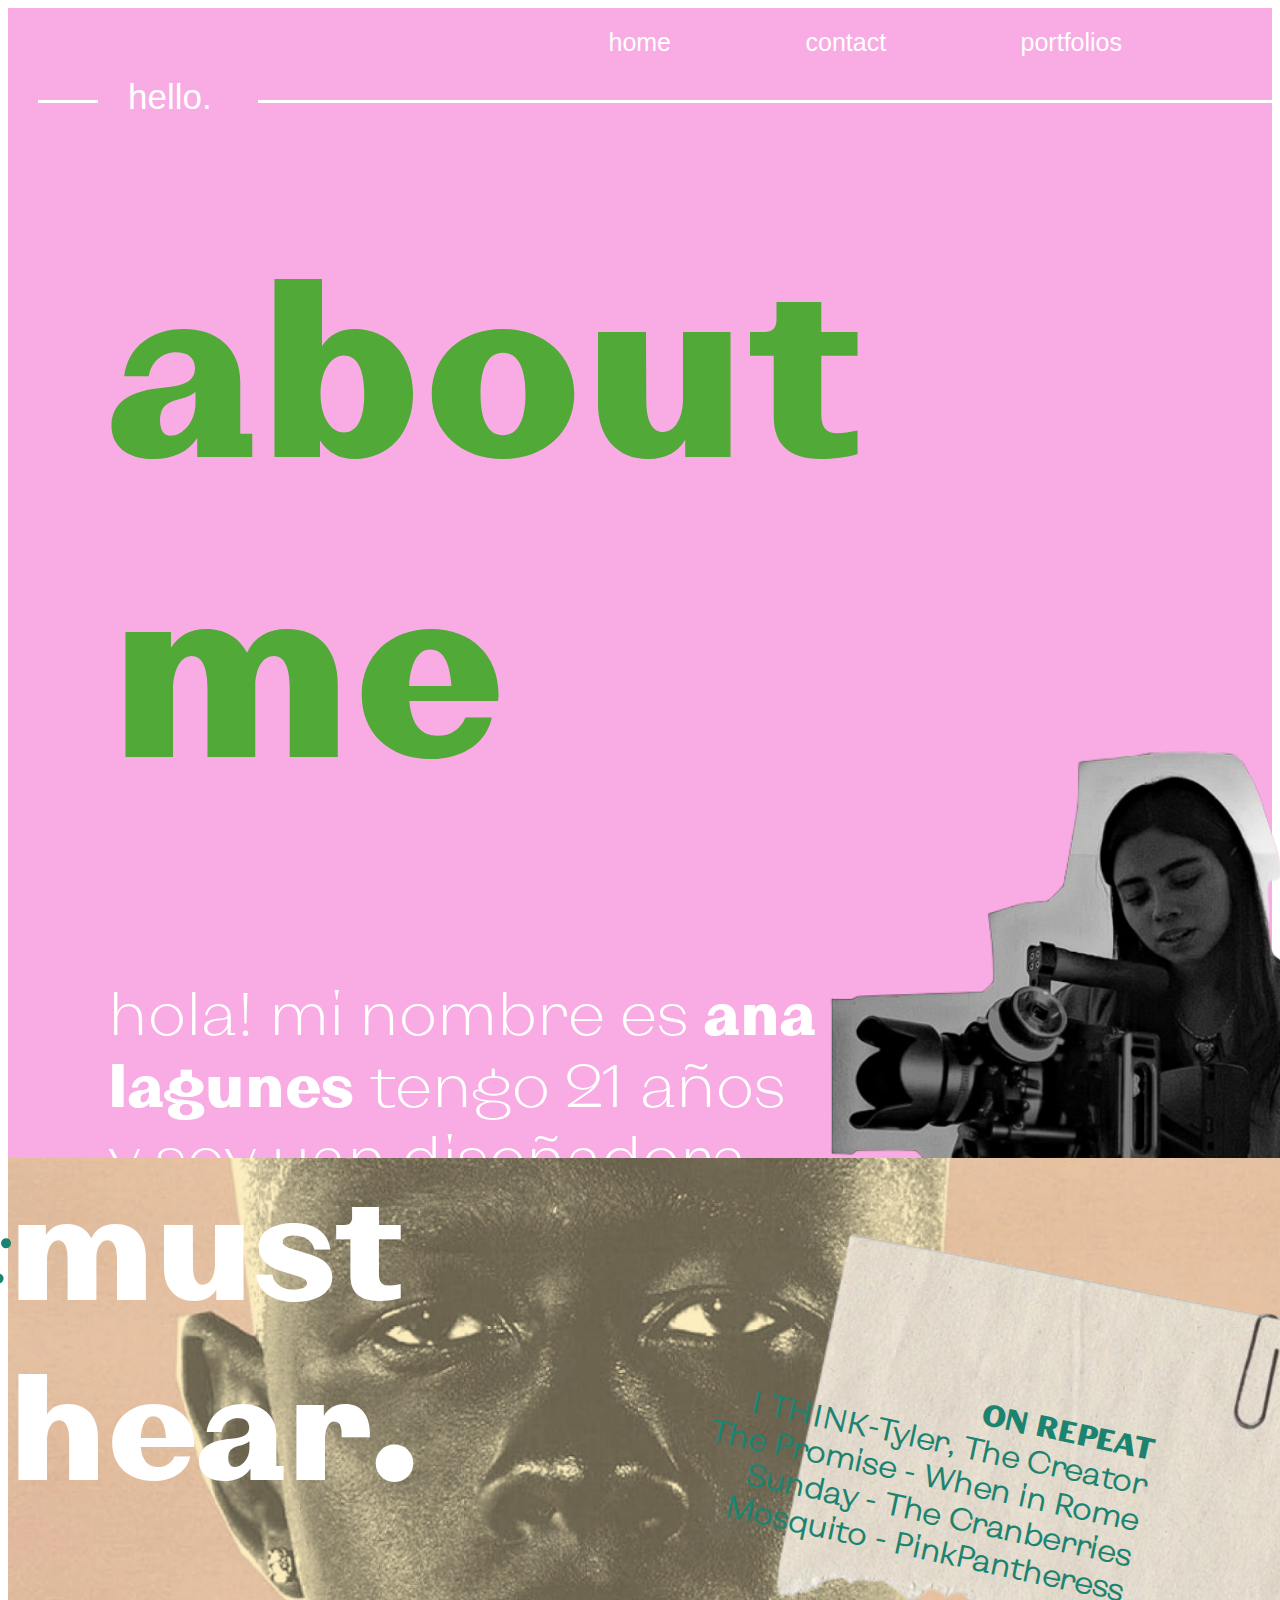
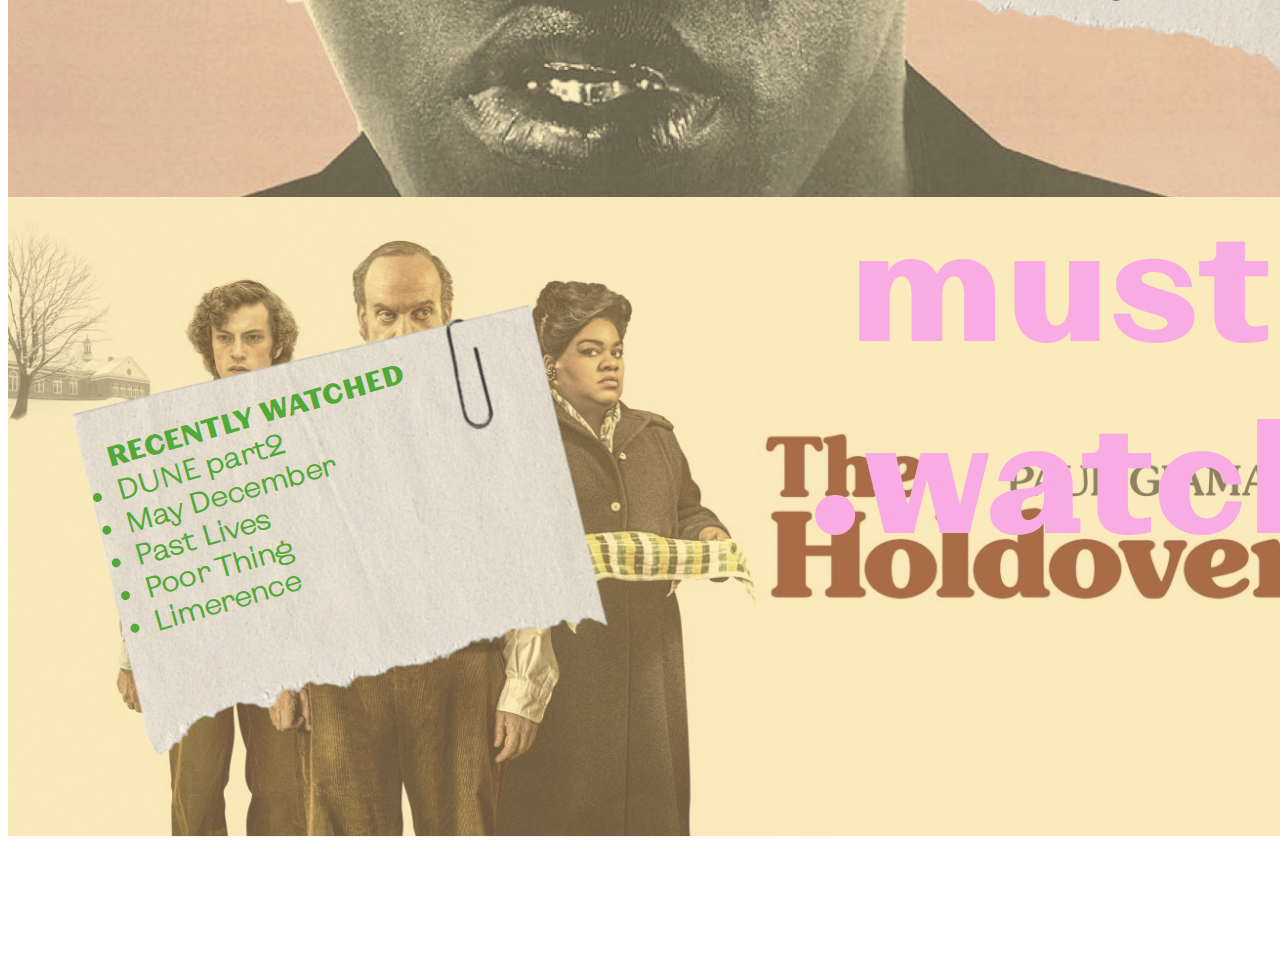
==== aboutMe.html @ 7bdb4cac "MOVER ARCHIVOS" ====
<!DOCTYPE html>
<html lang="en">
<head>
    <meta charset="UTF-8">
    <meta name="viewport" content="width=device-width, initial-scale=1.0">
    <link rel="stylesheet" href="aboutMeStyle.css">
    <title>About me</title>
</head>
<body>
     <!-- Primer contenedor -->
     <div class="firstContainer">
        <div class="linkContainer">
            <a href="index.html">home</a>
            <a href="contact.html">contact</a>
            <a href="portfolio.html">portfolios</a>
        </div>
        <label class="labelWithLine">hello.</label>
            <h1 class="titleMe">about me</h1>
            <div class="ContainerInformation">
                <h1 class="profileInformation">
                    hola! mi nombre es <span class="nameProfile">ana <br> lagunes</span> tengo 21 años <br>
                    y soy uan diseñadora <br>
                    gráfica con una pasión <br>
                    inmensa por el <span class="cine">cine</span>
                </h1>
            </div>
            <div class="ContainerImageGirl">
                <img class="imageGirl" src="imagenes/chica.png">
            </div>
    </div>
    <!-- Segundo contenedor -->
    <div class="secondContainer">
        <img class="person" src="imagenes/persona.png">
        <img class="paper" src="imagenes/papel.png">
        <h1 class="imageText">must <br> hear.</h1>
        <h1 class="imageText2">
            <span class="specialWordImage">ON REPEAT</span><br>
            <li>I THINK-Tyler, The Creator</li>
            <li>The Promise - When in Rome</li>
            <li>Sunday - The Cranberries</li>
            <li>Mosquito - PinkPantheress</li>
        </h1>
    </div>
    <!-- Tercer contenedor -->
    <div class="thirdContainer">
        <img class="holdovers" src="imagenes/holdovers.png">
        <h1 class="mustWatch">must <br> .watch</h1>
        <img class="paper2" src="imagenes/papel.png">
        <h1 class="imageText3">
            <span class="specialWordImage2">RECENTLY WATCHED</span>
            <li>DUNE part2</li>
            <li>May December</li>
            <li>Past Lives</li>
            <li>Poor Thing</li>
            <li>Limerence</li>
        </h1>
    </div>
</body>
</html>
---- aboutMeStyle.css ----
@font-face {
    font-family: 'fontstylelight';
    src: url('fonts/KyivTypeSans-Light2.otf') format('opentype'); 
}
@font-face {
    font-family: 'fontstyleheavy';
    src: url('fonts/KyivTypeSans-Heavy2.otf') format('opentype'); 
}
@font-face {
    font-family: 'fontstyleBlack';
    src: url('fonts/KyivTypeSans-Black2.otf') format('opentype'); 
}

body {
    font-family: 'fontstyle', sans-serif; 
}
.firstContainer {
    background-color: #F9ACE3;
    height: 1150px;
}

.labelWithLine {
    position: relative;
    margin-left: 120px;
    color: white;
    font-size: 35px;    
}

.labelWithLine::after {
    content: "";
    position: absolute;
    left: 0;
    bottom: 13px; 
    width: 1120px;
    border-bottom: 3px solid #ffffff; 
    margin-left: 130px;
}
.labelWithLine::before {
    content: "";
    position: absolute;
    left: 0;
    bottom: 13px; 
    width: 60px; 
    border-bottom: 3px solid #ffffff; 
    margin-left: -90px;
}
.linkContainer {
    text-align: right;
    padding: 20px;
}

.linkContainer a {
    text-decoration: none;
    color: white;
    font-size: 25px;
    padding-right: 130px;
    font-weight: lighter; 
}
.titleMe{
    font-family: 'fontstyleBlack';
    font-size: 250px;
    margin-left: 100px;
    color: #51A937;
    margin-top: 90px;
}
.ContainerInformation{
    margin-left: 100px;
}
.profileInformation{
    font-family: 'fontstylelight';
    font-weight: lighter;
    color: white;
    font-size: 60px;
}
.nameProfile{
    font-family: 'fontstyleBlack';
}
.cine{
    font-family: 'fontstyleBlack';
}
.ContainerImageGirl{
    margin-left: 815px;
    margin-top: -625px;
}
.imageGirl{
    width: 580px;
    height: 650px;
}
/* Estilos de segundo contenedor */
.person{
    width: 1407px;
}
.paper{
    margin-left: 720px;
    margin-top: -1100px;
    width: 650px;
    height: 710px;
}
.imageText{
    font-family: 'fontstyleblack';
    margin-top: -670px;
    font-size: 150px;
    color: white;
}
.imageText2{
    font-family: 'fontstylelight';
    color: #1C8370;
    margin-right: 120px;
    margin-top: -300px;
    transform: rotate(12deg);
    text-align: right;
    font-size: 30px;
}
.specialWordImage{
    font-family: 'fontstyleBlack';
}
/* Estilos de tercer contenedor */
.thirdContainer{
    margin-top: 307px;
}
.holdovers{
    width: 1407px;
}
.mustWatch{
    font-family: 'fontstyleblack';
    color: #F9ACE3;
    margin-left: 800px;
    margin-top: -660px;
    font-size: 160px;
    text-align: right;
}
.paper2 {
    margin-left: 25px;
    margin-top: -480px;
    width: 600px;
    height: 680px;
    transform: rotate(-25deg);
    position: relative;
    z-index: 0; 
}

.specialWordImage2 {
    font-family: 'fontstyleblack';
}

.imageText3 {
    font-family: 'fontstylelight';
    color: #51A937;
    margin-top: -600px;
    z-index: 1; 
    position: relative; 
    transform: rotate(-16deg);
    margin-left: 100px;
    font-size: 28px;
}
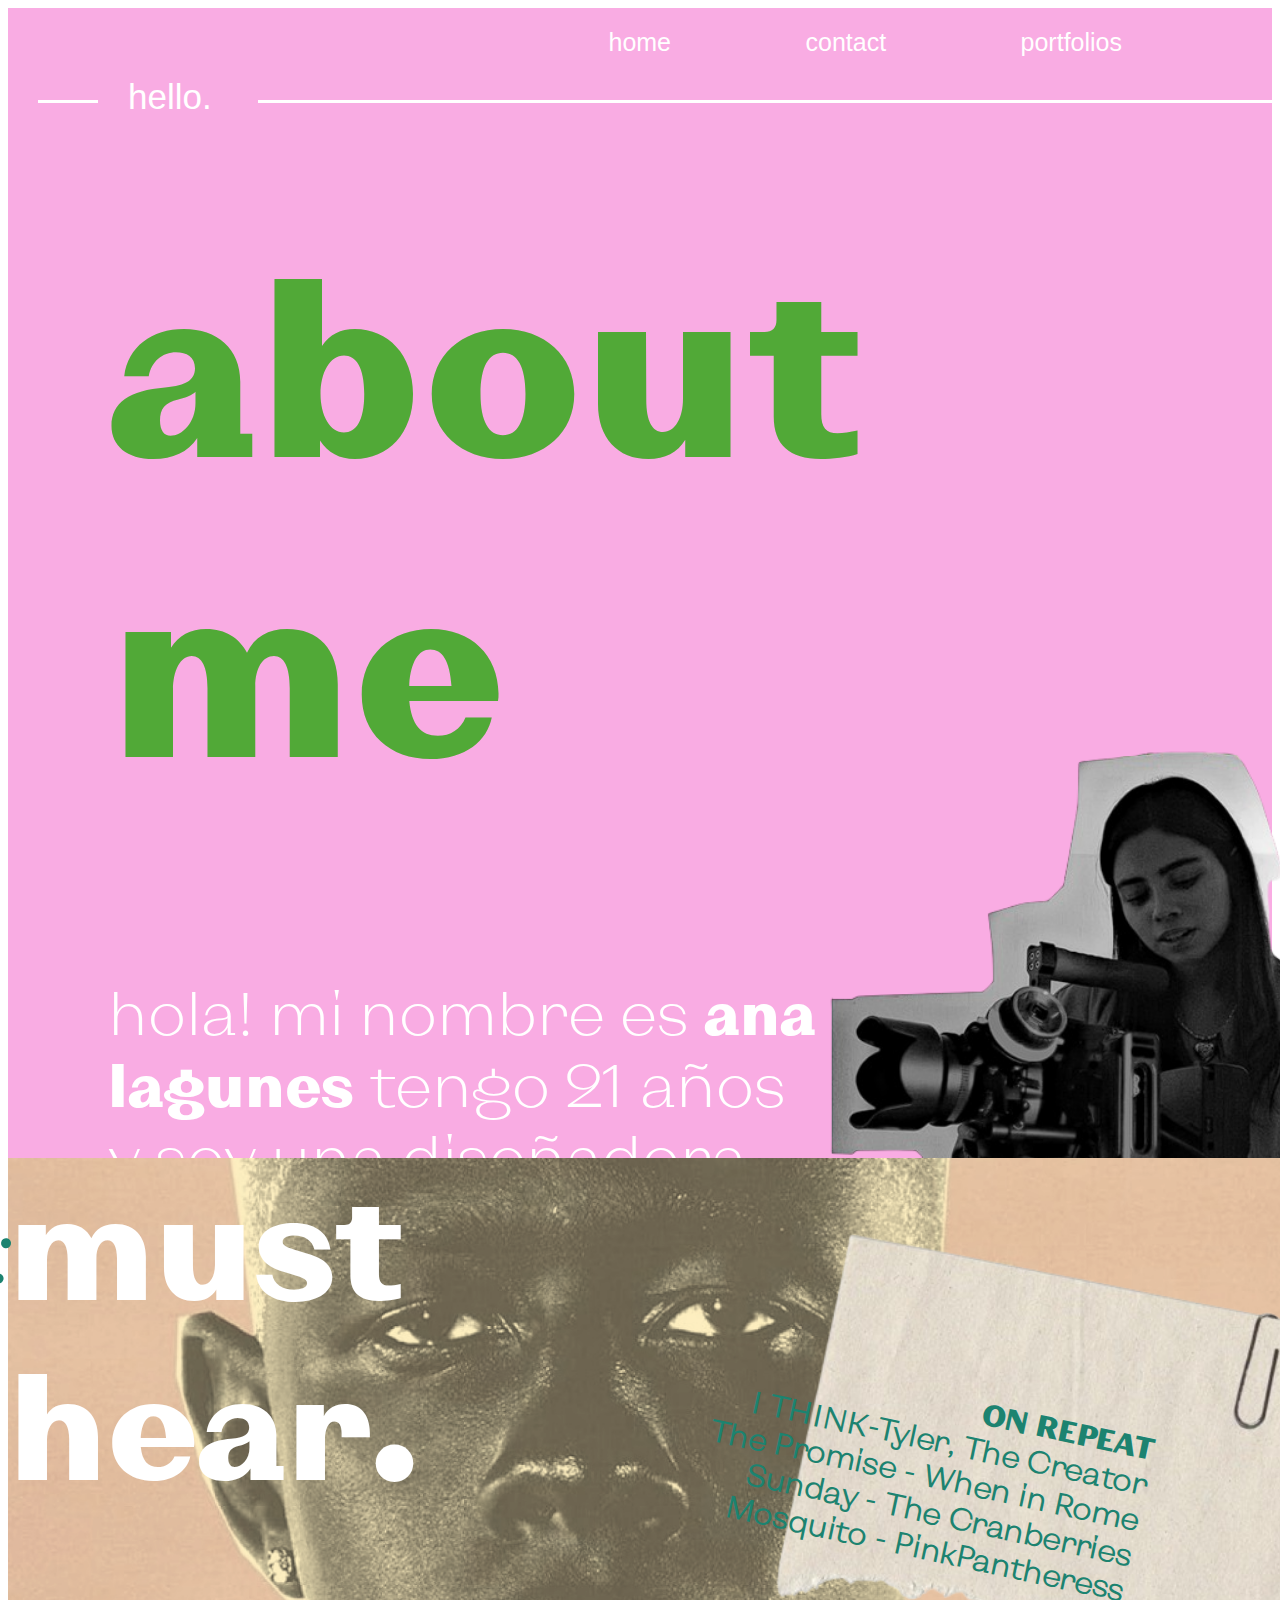
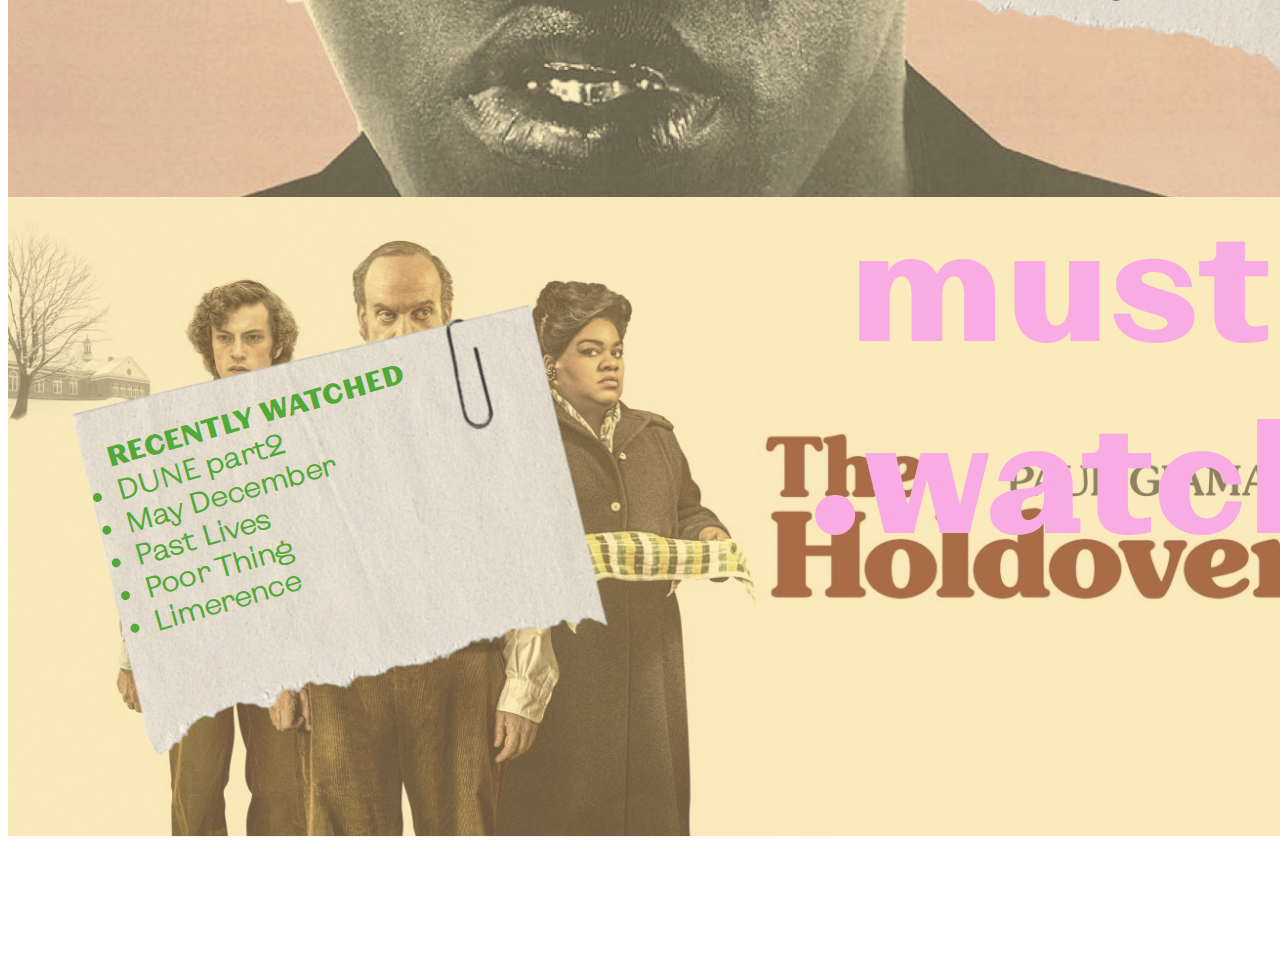
==== commit 10ff9ff6: "canbios efectos" ====
--- a/aboutMe.html
+++ b/aboutMe.html
@@ -19,7 +19,7 @@
             <div class="ContainerInformation">
                 <h1 class="profileInformation">
                     hola! mi nombre es <span class="nameProfile">ana <br> lagunes</span> tengo 21 años <br>
-                    y soy uan diseñadora <br>
+                    y soy una diseñadora <br>
                     gráfica con una pasión <br>
                     inmensa por el <span class="cine">cine</span>
                 </h1>
@@ -31,7 +31,10 @@
     <!-- Segundo contenedor -->
     <div class="secondContainer">
         <img class="person" src="imagenes/persona.png">
-        <img class="paper" src="imagenes/papel.png">
+        <a href="https://open.spotify.com/user/victorialaguness">
+            <img class="paper" src="imagenes/papel.png">
+        </a>
+        
         <h1 class="imageText">must <br> hear.</h1>
         <h1 class="imageText2">
             <span class="specialWordImage">ON REPEAT</span><br>
@@ -45,7 +48,10 @@
     <div class="thirdContainer">
         <img class="holdovers" src="imagenes/holdovers.png">
         <h1 class="mustWatch">must <br> .watch</h1>
-        <img class="paper2" src="imagenes/papel.png">
+        <a href="https://letterboxd.com/slay444">
+            <img class="paper2" src="imagenes/papel.png">
+        </a>
+        
         <h1 class="imageText3">
             <span class="specialWordImage2">RECENTLY WATCHED</span>
             <li>DUNE part2</li>
--- a/aboutMeStyle.css
+++ b/aboutMeStyle.css
@@ -82,20 +82,31 @@
     margin-left: 815px;
     margin-top: -625px;
 }
-.imageGirl{
+.imageGirl {
     width: 580px;
     height: 650px;
+    transition: transform 0.3s ease-in-out;
+}
+
+.imageGirl:hover {
+    transform: scale(1.1);
 }
 /* Estilos de segundo contenedor */
 .person{
     width: 1407px;
 }
-.paper{
+.paper {
     margin-left: 720px;
     margin-top: -1100px;
     width: 650px;
     height: 710px;
+    transition: transform 0.3s ease-in-out;
 }
+
+.paper:hover {
+    transform: scale(1.1);
+}
+
 .imageText{
     font-family: 'fontstyleblack';
     margin-top: -670px;
@@ -136,7 +147,12 @@
     height: 680px;
     transform: rotate(-25deg);
     position: relative;
-    z-index: 0; 
+    z-index: 0;
+    transition: transform 0.3s ease-in-out;
+}
+
+.paper2:hover {
+    transform: scale(1.1) rotate(-25deg);
 }
 
 .specialWordImage2 {
